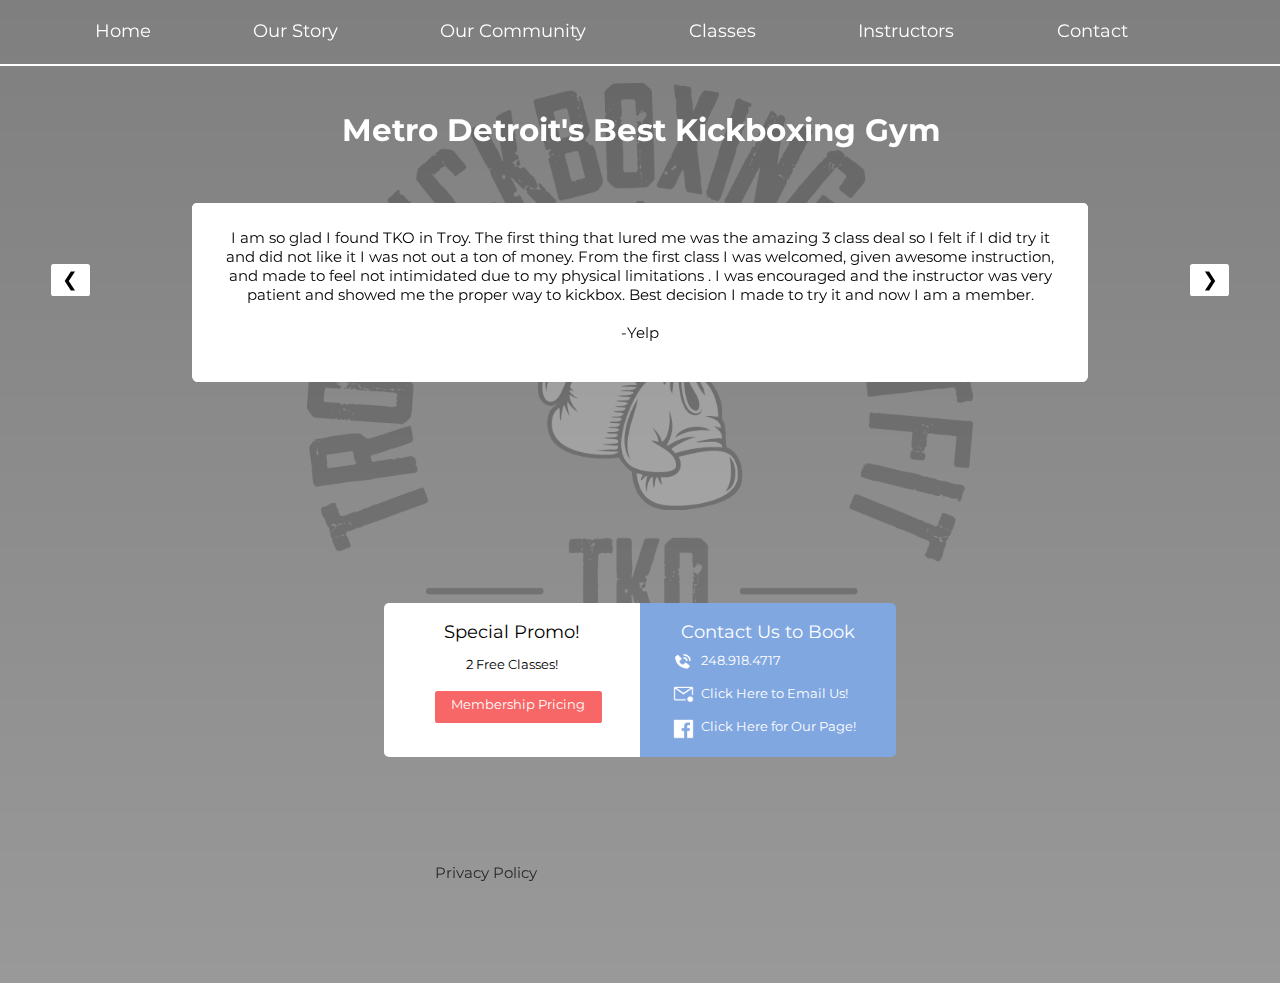
==== index.html @ 285a26c2 "initial" ====
<!DOCTYPE html>
<html>
    <head>
        <meta charset="utf-8">
        <meta http-equiv="X-UA-Compatible" content="IE=edge">
        <meta name="viewport" content="width=device-width, initial-scale=1">
        <title>TKO</title>
        <meta name="description" content="">
        <link rel="icon" href="images/logo.png">
        <link rel="stylesheet" href="style.css"/>
        <link rel="stylesheet" href="nav-style.css"/>
        <link href="https://fonts.googleapis.com/css2?family=Montserrat&display=swap" rel="stylesheet">
    </head>
    <script>
        var slideIndex = 0;
        showDivs(slideIndex);

        function plusDivs(n) {
            showDivs(slideIndex += n);
        }

        function showDivs(n) {
            var i;
            var x = document.getElementsByClassName("review");
            if (n > x.length) {slideIndex = 1}
            if (n < 1) {slideIndex = x.length} ;
            for (i = 0; i < x.length; i++) {
                x[i].style.display = "none";
            }
            x[slideIndex-1].style.display = "block";
        }
    </script>
    <body>
        <ul id="navBar">
            <li class="navButt"><a href="index.html">Home</a></li>
            <li class="navButt"><a href="story.html">Our Story</a></li>
            <li class="navButt"><a href="community.html">Our Community</a></li>
            <li class="navButt"><a href="classes.html">Classes</a></li>
            <li class="navButt"><a href="instructors.html">Instructors</a></li>
            <li class="navButt"><a href="membership.html">Contact</a></li>
        </ul>
        <div class="bgLogo"></div>
        <h1 class="title">Metro Detroit's Best Kickboxing Gym</h1>
        <button class="revButt left" onclick="plusDivs(-1)">&#10094;</button>
        <button class="revButt right" onclick="plusDivs(+1)">&#10095;</button>
        <div class="review">
            <p class="comments">TKO is the best work out I have done in years and a something I actually enjoy doing every day!! The staff is so friendly and always willing to help; they also make every class fun and are very motivational.  Since joining I have already lost 15 lbs. and counting, I would definitely recommend this workout to everyone at any fitness level!!<br><br>-Yelp</p>
        </div>
        
        <div class="review">
            <p class="comments">I am so glad I found TKO in Troy.  The first thing that lured me was the amazing 3 class deal so I felt if I did try it and did not like it I was not out a ton of money.  From the first class I was welcomed, given awesome instruction, and made to feel not intimidated due to my physical limitations . I was encouraged and the instructor was very patient and showed me the proper way to kickbox.  Best decision I made to try it and now I am a member. <br><br>-Yelp</p>
        </div>
        <div id="promoBox">
            <h2>Special Promo!</h2>
            <h3>2 Free Classes!</h3>
            <h4><a href="membership.html" class="priceBtn">Membership Pricing</a></h4>
        </div>
        <div id="contactBox">
            <h2 style="color: white">Contact Us to Book</h2>
            <p style="margin-top: -.3vw;"><img class="contactIcon" src="images/phoneIcon.png"><a href="tel:+1">248.918.4717</a></p>
            <p><img class="contactIcon" src="images/mailIcon.png"><a href="mailto:Frontdesk@Troykickboxingoutfit.com">Click Here to Email Us!</a></p>
            <p><img class="contactIcon" src="images/facebookIcon.png"><a href="https://www.facebook.com/troykickboxing/">Click Here for Our Page!</a></p>
        </div>
        <a href="legal.html" id="legal">Privacy Policy</a>
    </body>
</html>
---- style.css ----
* {
    font-family: 'Montserrat', sans-serif;
}

body {
    background: linear-gradient( rgba(0, 0, 0, 0.5), rgba(0, 0, 0, 0.4)), url(images/bgImage.png);
    background-repeat: no repeat;
    background-size: 100vw;
    background-position: top;
    width: 100vw;
    height: 100vh;
    overflow: hidden;
    text-align: center;
    padding-top: 5.2vw;
}

.title {
    color: #FFFFFF;
    font-weight: bold;
    font-size: 2.4vw;
    margin-top: 4vh;
    margin-bottom: 0vh;
    margin-left: -1vw;
}

.storyTitle {
    color: #FFFFFF;
    font-weight: bold;
    font-size: 2.4vw;
    margin-bottom: 0vh;
}

.black {
    color: black;
}

.bgLogo {
    background: linear-gradient( rgba(0, 0, 0, 0), rgba(0, 0, 0, 0)), url(images/logo.png);
    background-size: 52vw;
    height: 90vh;
    width: 100vw;
    display: block;
    position: fixed;
    top: 6.5vw;
    left: 24vw;
    background-repeat: no-repeat;
    z-index: -2;
    opacity: .2;
}

.revButt {
    width: 3vw;
    height: 2.5vw;
    font-size: 1.5vw;
    padding-bottom: .25vw;
    position: absolute;
    margin-top: 9vw;
    border: none;
    border-radius: .2vw;
    outline: none;
    background-color: #FFFFFF;
}

.revButt:hover {
    cursor: pointer;
}

.revButt:active {
    background-color: gray;
}

.instructButt {
    width: 3vw;
    height: 2.5vw;
    font-size: 1.5vw;
    padding-bottom: .25vw;
    position: absolute;
    margin-top: 8vw;
    border: none;
    border-radius: .2vw;
    outline: none;
    background-color: #FFFFFF;
    border: .1vw solid gray;
}

.instructButt:hover {
    cursor: pointer;
}

.instructButt:active {
    background-color: gray;
}

.left {
    left: 4vw;
}

.right {
    right: 4vw;
}

.review {
    display: block;
    position: absolute;
    background-color: #FFFFFF;
    height: 12vw;
    margin-top: 6vh;
    font-size: 1.2vw;
    width: 70vw;
    left: 15vw;
    border-radius: .4vw;

}

.comments {
    overflow: hidden;
    height: 10vw;
    margin: 0px;
    padding: 2vw;
    display: block;
    border-radius: .5vw;
    background-color: #FFFFFF;
}

#promoBox {
    background-color: #FFFFFF;
    height: 12vw;
    width: 20vw;
    border-top-left-radius: .4vw;
    border-bottom-left-radius: .4vw;
    position: absolute;
    left: 30vw;
    top: 67vh;
}

#contactBox {
    background-color: #81A7E1;
    height: 12vw;
    width: 20vw;
    border-top-right-radius: .4vw;
    border-bottom-right-radius: .4vw;
    position: absolute;
    left: 50vw;
    top: 67vh; 
}

h2 {
    margin-top: 1.4vw;
    font-size: 1.4vw;
    font-weight: normal;
}

h3 {
    font-size: 1vw;
    font-weight: normal;
}

h4 {
    margin-top: 1.5vw;
    height: 1.5vw;
    padding: .5vw;
    font-size: 1vw;
    width: 12vw;
    margin-left: 4vw;
    background-color: #F76767;;
    border-radius: .2vw;
}

.priceBtn {
    color: white;
    text-decoration: none;
    height: 4vw;
    width: 12vw;
    font-weight: normal;
}

#contactBox p {
    padding-left: 2.6vw;
    float: left;
    margin: .5vw 0vw;
    color: white;
    font-size: 1vw;
    vertical-align: middle;
    display: block;
    height: 1.6vw;
} 

#contactBox img {
    width: 1.6vw;
    margin-right: .6vw;
    display: block;
    float: left;
}

#contactBox a {
    text-decoration: none;
    color: white;
    padding-bottom: .4vw;
    display: block;
    float: left;
}

#contactBox a:hover {
    text-decoration: underline;
}

.bgWhite {
    text-align: center;
    width: 90vw;
    height: 30vw;
    background-color: #FFF;
    left: 5vw;
    top: 12vw;
    position: absolute;
    padding: 0vw;
    border-radius: 1vw;
}

.instructCont {
    display: block;
    width: 90vw;
    height: 36vw;
    margin-top: 1.5vw;
    margin-left: 0vw;
    top: 0px;
    left: 0px;
}

.instructBox {
    width: 66vw;
    height: 21vw;
    margin-left: 12vw;
    position: absolute;
    float: left;
    text-align: center;
    background-color: #FFF;
    vertical-align: center;
}

.instructInfo {
    float: left;
    height: 21vw;
    margin-right: 4vw
}

.instructBox img {
    height: 16vw;
}

.instructBox h5 {
    color: black;
    font-size: 2.2vw;
    margin-top: 1vw;
    margin-bottom: 0vw;
}

.instructBox p {
    margin-top: 0vw;
    font-size: 1.1vw;
}

.center {
  margin: 0;
  position: absolute;
  top: 50%;
  -ms-transform: translateY(-50%);
  transform: translateY(-50%);
}

.halfBox {
    float: left;
    text-align: left;
}

.halfBox img {
    margin-top: 3vh;
    margin-left: -1vw;
    width: 12vw;
    height: 10vw;
    background-color: blue;
}

.storyTxt {
    margin-top: 3vh;
    margin-left: 4vw;
    margin-right: 34vw;
    margin-bottom: 4vh;
    display: block;
    float: left;
    width: 50vw;
    height: 10vw;
    font-size: .9vw;
    text-align: center;
}

.gallery {
    height: 20vw;
    width: 72vw;
    margin-top: 2vh;
    margin-left: -5vw; 
}

.imgBox {
    display: block;
    background-color: #FFF;
    margin: 1vw 4vw;
    height: 8vw;
    width: 16vw;
    float: left;
    text-align: center;
    padding: 0px;
    background-color: gray;
}

.imgBox img {
    max-width: 100%;
    max-height: 100%;
}

.galContainer {
    width: 90vw;
    height: 30vw;
    left: 0;
    top: 0;
    position: absolute;
    padding: 0vw;
}

.mySlides {
    margin: 0px;
    height: 27vw;
    width: 36vw;
    left: 14vw;
    top: 1.5vw;
    position: absolute;
}

.cursor {
    cursor: pointer;
}

.row {
    height: 27vw;
    width: 25vw;
    display: block;
    top: 1.5vw;
    left: 51.5vw;
    position: absolute;
}

.column {
    height: 8vw;
    width: 10.66vw;
    margin-bottom: 1.5vw;
    margin-right: 1.5vw;
    float: left;
}

.demo {
  opacity: 0.8;
}

.active,
.demo:hover {
  opacity: 1;
}

.memBtn {
    width: 16vw;
    height: 2.40vw;
    position: absolute;
    top: 1vw;
    left: 2vw;
    background-color: #F76767;
    border-radius: .2vw;
    font-size: 1.5vw;
    color: white;
    text-decoration: none;
    padding-top: .60vw;
}

#signupLogo {
    position: absolute;
    width: 18vw;
    opacity: .7;
    left: 47vw;
    top: 3vw;
}

#rainmaker-leadform-container {
    width: 90vw;
	height: 30vw;
    display: block;
    margin: 0;
    position: absolute;
    left: 5vw;
    top: 12vw;
    border-radius: 1vw;
}

#rmform {
    height: 30vw;
    width: 90vw;
    display: block;
}

#rainmaker-leadform-body {
    width: 90vw;
    height: 30vw;
    border-radius: 1vw;
    
}

#rainmaker-leadform-body-margin {
	padding: .6vw 24vw;
}

.rainmaker-button {
    width: 20vw;
    height: 6vw;
    cursor: pointer;
    border: 1px solid #707070;
    border-radius: 2px;
    margin: 0;
    color: black;
    font-size: 1.2vw;
    position: absolute;
    left: 46vw;
    top: 20vw;
}

.rainmaker-button:focus {
    outline: none;
}

.rainmaker-fields
{
    display: block;
    margin-top: 0vw;
    height: 2vw;
    width: 16vw;
    font-size: 1.2vw;
    color: #707070;
    border: 1px solid #707070;
    border-radius: 2px;
}

.rainmaker-fields:focus
{
    outline: none;
}

label 
{
	color: black;
    font-size: 1.2vw;
	width: 10vw;
	display: block;
    margin-top: 2vw;
    margin-bottom: .6vw;
	text-align: left;
	vertical-align: top;
}

#rainmaker-webformIntro {
    color: white !important;
    padding: 3px !important;
}

#rainmaker-webformIntro {
    color: white !important;
    padding: 3px !important;
}

.rainmaker-agegroup, .rainmaker-agegroupheader {
    color: #FFFFFF !important;
}

.rainmaker-offerstitle {
    color: #FFFFFF !important;

}

.rainmaker-offers {
    color: #FFFFFF !important;
}
---- nav-style.css ----
* {
    font-family: 'Montserrat', sans-serif;
}

#navBar {
    display: block;
    list-style-type: none;
    margin: 0px;
    padding: 0px;
    width: 100vw;
    height: 5vw;
    position: fixed;
    top: 0px;
    left: 0px;
    z-index: 1;
    padding-left: 3.4vw;
    border-bottom: .2vw solid white;
}

.navButt {
    float: left;
}

.navButt a {
    text-align: center;
    position: relative;
    padding: 1.6vw 4vw;;
    display: inline-block;
    margin: 0px 0vw;
    font-size: 1.4vw;
    text-decoration: none;
    color: white;
    font-weight: normal;
}

.navButt a:hover {
    font-weight: bold;
}

#legal {
    height: 1.4vw;
    width: 10vw;
    position: absolute;
    left: 33vw;
    bottom: 1.5vw;
    font-size: 1.2vw;
    color: #282828;
    text-decoration: none;
}

#legal:hover {
    color: black;
    text-decoration: underline;
}
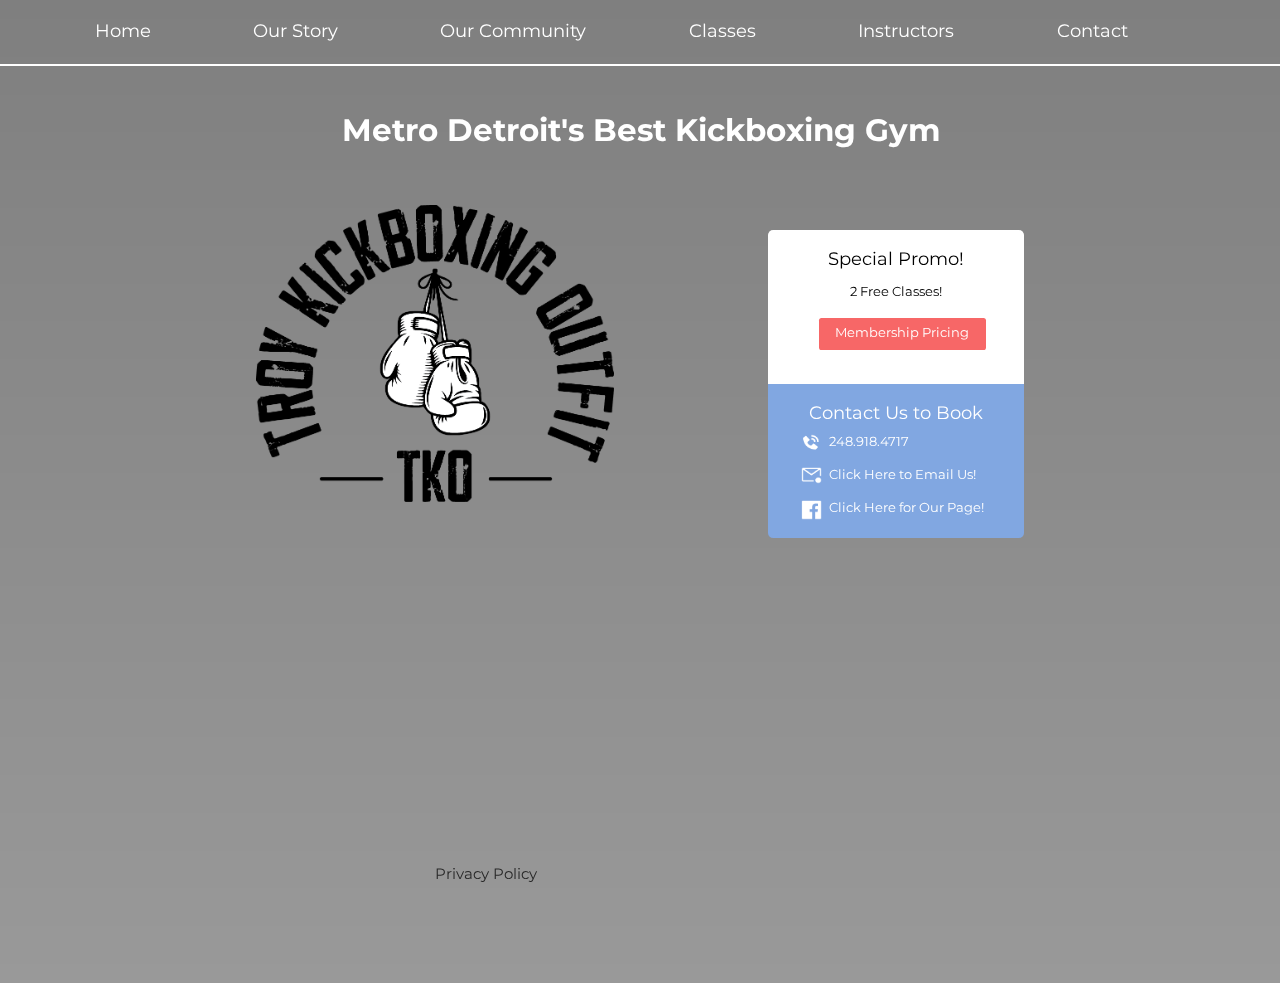
==== commit 163b4050: "stylistic update" ====
--- a/index.html
+++ b/index.html
@@ -39,9 +39,9 @@
             <li class="navButt"><a href="instructors.html">Instructors</a></li>
             <li class="navButt"><a href="membership.html">Contact</a></li>
         </ul>
-        <div class="bgLogo"></div>
+        <div class="bgLogo" style="opacity: 1; height: 24vw; width: 28vw; background-size: 28vw; left: 20vw; top: 16vw;"></div>
         <h1 class="title">Metro Detroit's Best Kickboxing Gym</h1>
-        <button class="revButt left" onclick="plusDivs(-1)">&#10094;</button>
+     <!--   <button class="revButt left" onclick="plusDivs(-1)">&#10094;</button>
         <button class="revButt right" onclick="plusDivs(+1)">&#10095;</button>
         <div class="review">
             <p class="comments">TKO is the best work out I have done in years and a something I actually enjoy doing every day!! The staff is so friendly and always willing to help; they also make every class fun and are very motivational.  Since joining I have already lost 15 lbs. and counting, I would definitely recommend this workout to everyone at any fitness level!!<br><br>-Yelp</p>
@@ -49,7 +49,7 @@
         
         <div class="review">
             <p class="comments">I am so glad I found TKO in Troy.  The first thing that lured me was the amazing 3 class deal so I felt if I did try it and did not like it I was not out a ton of money.  From the first class I was welcomed, given awesome instruction, and made to feel not intimidated due to my physical limitations . I was encouraged and the instructor was very patient and showed me the proper way to kickbox.  Best decision I made to try it and now I am a member. <br><br>-Yelp</p>
-        </div>
+        </div> -->
         <div id="promoBox">
             <h2>Special Promo!</h2>
             <h3>2 Free Classes!</h3>
--- a/style.css
+++ b/style.css
@@ -127,21 +127,21 @@
     height: 12vw;
     width: 20vw;
     border-top-left-radius: .4vw;
-    border-bottom-left-radius: .4vw;
-    position: absolute;
-    left: 30vw;
-    top: 67vh;
+    border-top-right-radius: .4vw;
+    position: absolute;
+    left: 60vw;
+    top: 18vw;
 }
 
 #contactBox {
     background-color: #81A7E1;
     height: 12vw;
     width: 20vw;
-    border-top-right-radius: .4vw;
+    border-bottom-left-radius: .4vw;
     border-bottom-right-radius: .4vw;
     position: absolute;
-    left: 50vw;
-    top: 67vh; 
+    left: 60vw;
+    top: 30vw; 
 }
 
 h2 {
@@ -341,19 +341,23 @@
 
 .row {
     height: 27vw;
-    width: 25vw;
+    width: calc(24vw + 17px);
     display: block;
     top: 1.5vw;
     left: 51.5vw;
     position: absolute;
+    overflow-y: scroll;
 }
 
 .column {
     height: 8vw;
     width: 10.66vw;
     margin-bottom: 1.5vw;
+    float: left;
+}
+
+.colOne {
     margin-right: 1.5vw;
-    float: left;
 }
 
 .demo {
--- a/nav-style.css
+++ b/nav-style.css
@@ -42,7 +42,7 @@
     width: 10vw;
     position: absolute;
     left: 33vw;
-    bottom: 1.5vw;
+    bottom: 2vh;
     font-size: 1.2vw;
     color: #282828;
     text-decoration: none;
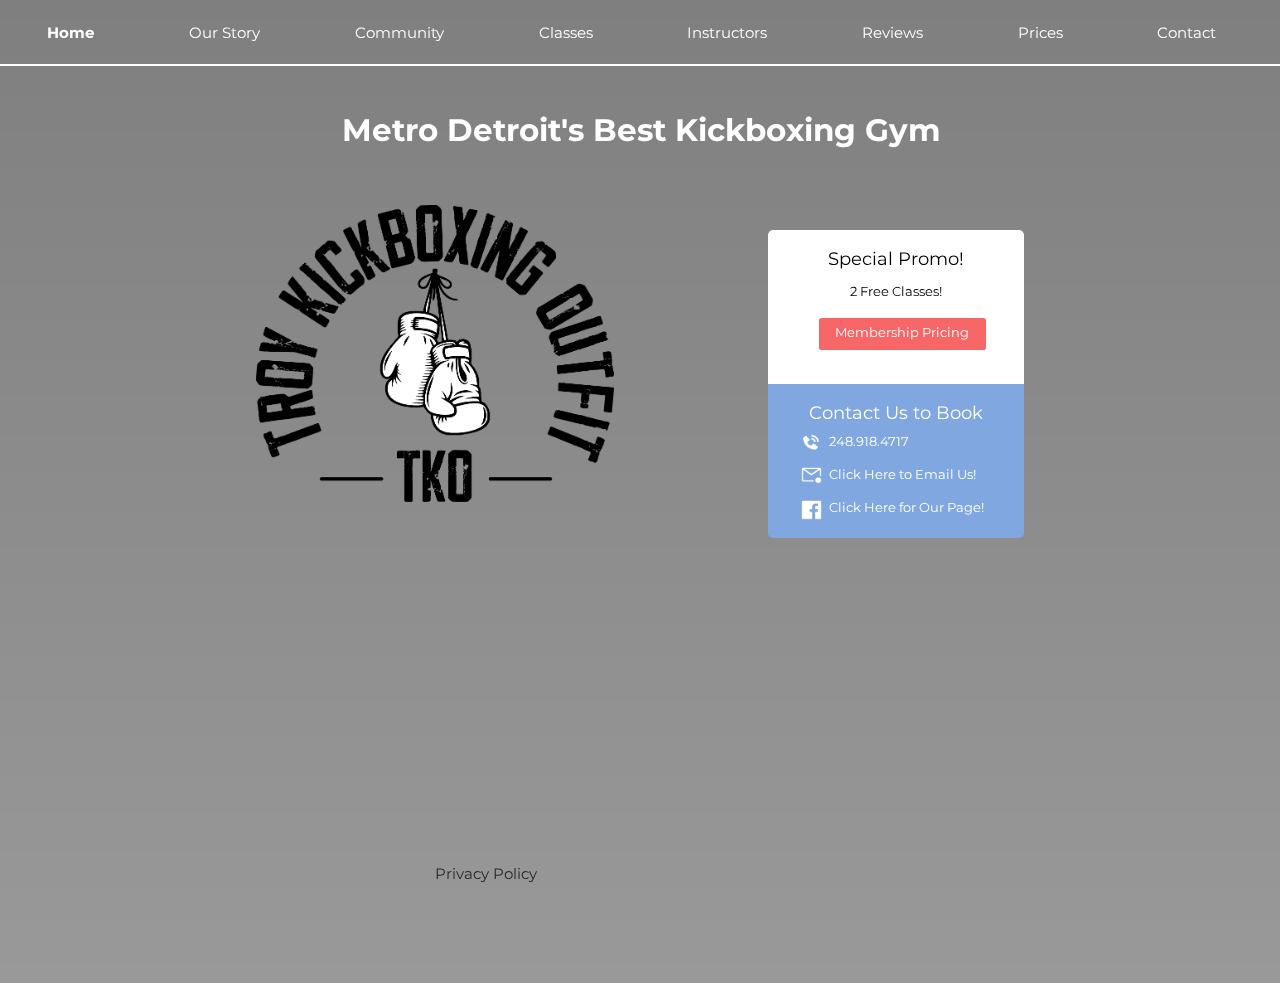
==== commit 341ed0b3: "price and reviews added6" ====
--- a/index.html
+++ b/index.html
@@ -11,49 +11,23 @@
         <link rel="stylesheet" href="nav-style.css"/>
         <link href="https://fonts.googleapis.com/css2?family=Montserrat&display=swap" rel="stylesheet">
     </head>
-    <script>
-        var slideIndex = 0;
-        showDivs(slideIndex);
-
-        function plusDivs(n) {
-            showDivs(slideIndex += n);
-        }
-
-        function showDivs(n) {
-            var i;
-            var x = document.getElementsByClassName("review");
-            if (n > x.length) {slideIndex = 1}
-            if (n < 1) {slideIndex = x.length} ;
-            for (i = 0; i < x.length; i++) {
-                x[i].style.display = "none";
-            }
-            x[slideIndex-1].style.display = "block";
-        }
-    </script>
     <body>
         <ul id="navBar">
             <li class="navButt"><a href="index.html">Home</a></li>
             <li class="navButt"><a href="story.html">Our Story</a></li>
-            <li class="navButt"><a href="community.html">Our Community</a></li>
+            <li class="navButt"><a href="community.html">Community</a></li>
             <li class="navButt"><a href="classes.html">Classes</a></li>
             <li class="navButt"><a href="instructors.html">Instructors</a></li>
+            <li class="navButt"><a href="reviews.html">Reviews</a></li>
+            <li class="navButt"><a href="price.html">Prices</a></li>
             <li class="navButt"><a href="membership.html">Contact</a></li>
         </ul>
         <div class="bgLogo" style="opacity: 1; height: 24vw; width: 28vw; background-size: 28vw; left: 20vw; top: 16vw;"></div>
         <h1 class="title">Metro Detroit's Best Kickboxing Gym</h1>
-     <!--   <button class="revButt left" onclick="plusDivs(-1)">&#10094;</button>
-        <button class="revButt right" onclick="plusDivs(+1)">&#10095;</button>
-        <div class="review">
-            <p class="comments">TKO is the best work out I have done in years and a something I actually enjoy doing every day!! The staff is so friendly and always willing to help; they also make every class fun and are very motivational.  Since joining I have already lost 15 lbs. and counting, I would definitely recommend this workout to everyone at any fitness level!!<br><br>-Yelp</p>
-        </div>
-        
-        <div class="review">
-            <p class="comments">I am so glad I found TKO in Troy.  The first thing that lured me was the amazing 3 class deal so I felt if I did try it and did not like it I was not out a ton of money.  From the first class I was welcomed, given awesome instruction, and made to feel not intimidated due to my physical limitations . I was encouraged and the instructor was very patient and showed me the proper way to kickbox.  Best decision I made to try it and now I am a member. <br><br>-Yelp</p>
-        </div> -->
         <div id="promoBox">
             <h2>Special Promo!</h2>
             <h3>2 Free Classes!</h3>
-            <h4><a href="membership.html" class="priceBtn">Membership Pricing</a></h4>
+            <h4><a href="price.html" class="priceBtn">Membership Pricing</a></h4>
         </div>
         <div id="contactBox">
             <h2 style="color: white">Contact Us to Book</h2>
--- a/style.css
+++ b/style.css
@@ -48,27 +48,6 @@
     opacity: .2;
 }
 
-.revButt {
-    width: 3vw;
-    height: 2.5vw;
-    font-size: 1.5vw;
-    padding-bottom: .25vw;
-    position: absolute;
-    margin-top: 9vw;
-    border: none;
-    border-radius: .2vw;
-    outline: none;
-    background-color: #FFFFFF;
-}
-
-.revButt:hover {
-    cursor: pointer;
-}
-
-.revButt:active {
-    background-color: gray;
-}
-
 .instructButt {
     width: 3vw;
     height: 2.5vw;
@@ -103,22 +82,19 @@
     display: block;
     position: absolute;
     background-color: #FFFFFF;
-    height: 12vw;
+    height: 18vw;
     margin-top: 6vh;
     font-size: 1.2vw;
-    width: 70vw;
+    width: 60vw;
     left: 15vw;
-    border-radius: .4vw;
-
 }
 
 .comments {
     overflow: hidden;
-    height: 10vw;
+    height: 18vw;
     margin: 0px;
     padding: 2vw;
     display: block;
-    border-radius: .5vw;
     background-color: #FFFFFF;
 }
 
@@ -240,7 +216,14 @@
 .instructInfo {
     float: left;
     height: 21vw;
-    margin-right: 4vw
+    margin-right: 4vw;
+}
+
+.priceInfo {
+    position: absolute;
+    height: 20vw;
+    margin: 0vw;
+    top: 3vw;
 }
 
 .instructBox img {
@@ -386,7 +369,7 @@
 #signupLogo {
     position: absolute;
     width: 18vw;
-    opacity: .7;
+    opacity: .78;
     left: 47vw;
     top: 3vw;
 }
--- a/nav-style.css
+++ b/nav-style.css
@@ -13,7 +13,7 @@
     top: 0px;
     left: 0px;
     z-index: 1;
-    padding-left: 3.4vw;
+    padding-left: 0vw;
     border-bottom: .2vw solid white;
 }
 
@@ -24,10 +24,10 @@
 .navButt a {
     text-align: center;
     position: relative;
-    padding: 1.6vw 4vw;;
+    padding: 1.8vw 3.7vw;;
     display: inline-block;
     margin: 0px 0vw;
-    font-size: 1.4vw;
+    font-size: 1.2vw;
     text-decoration: none;
     color: white;
     font-weight: normal;
